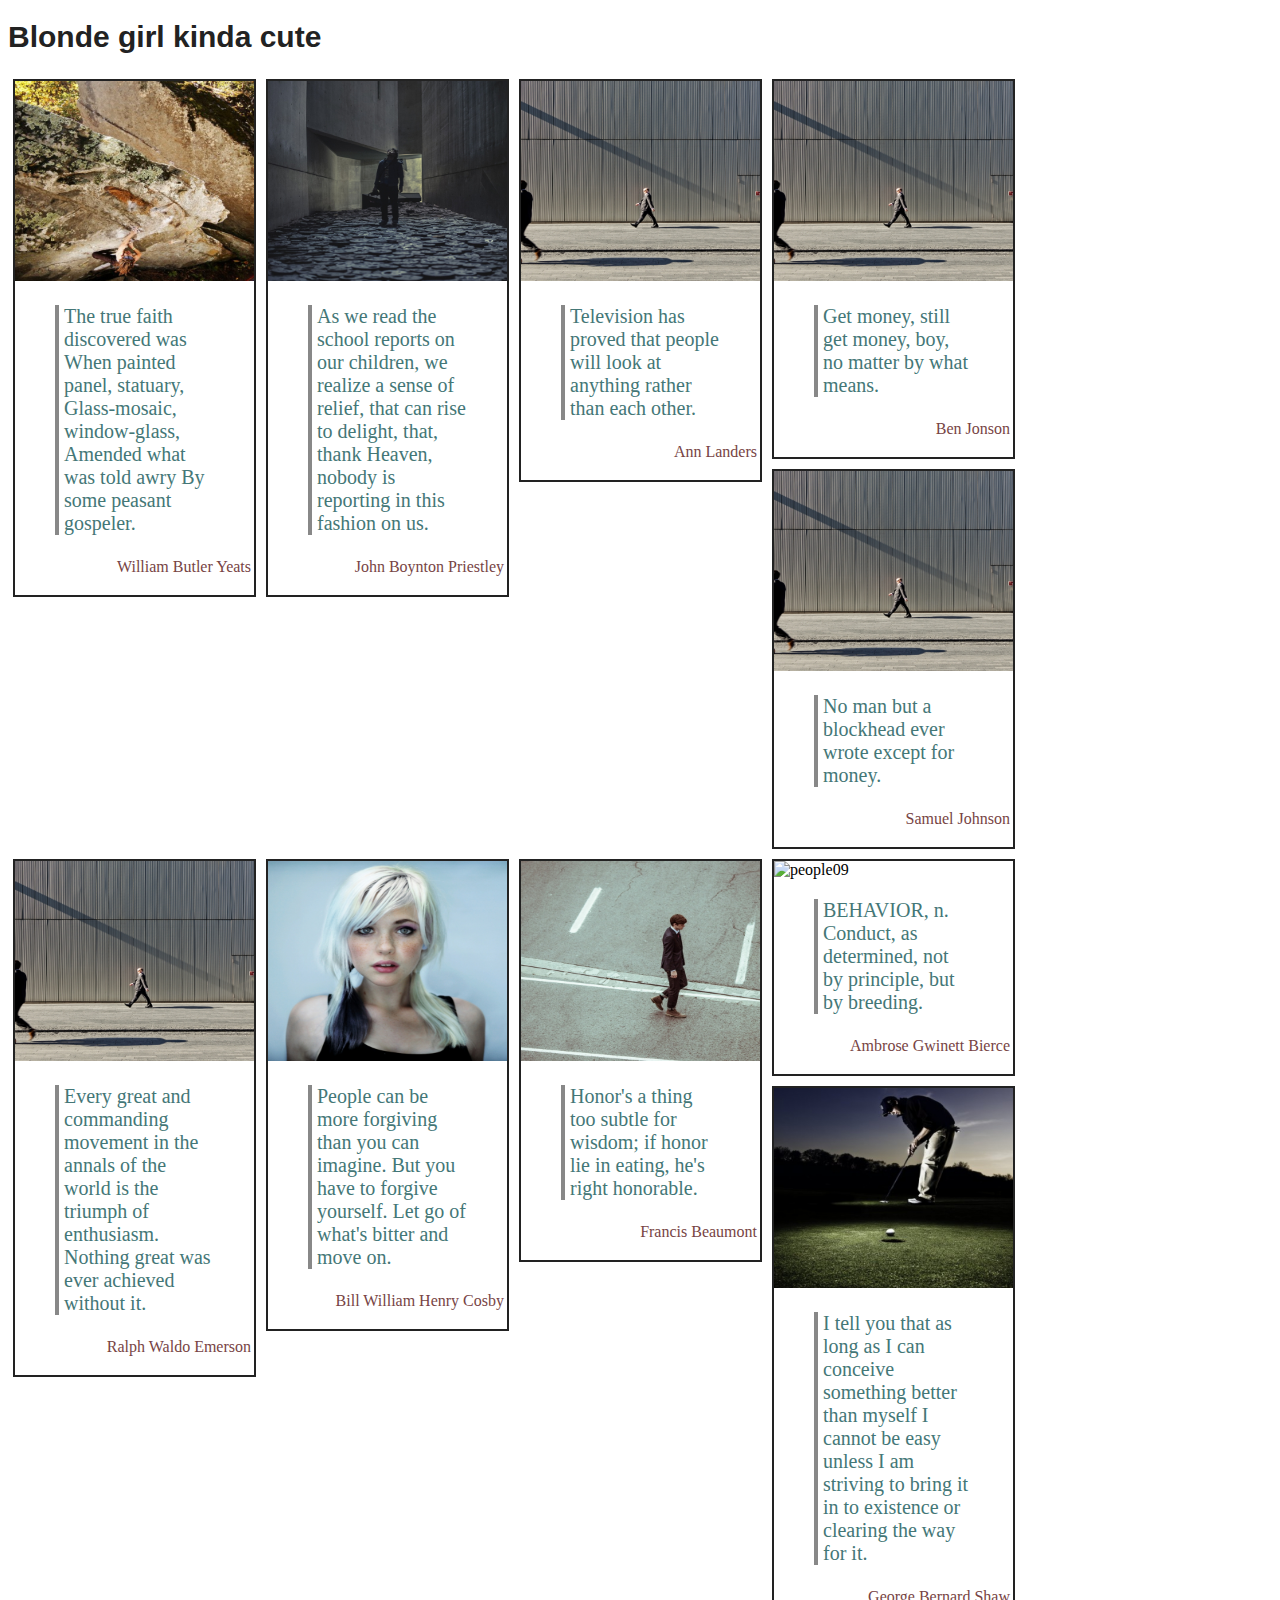
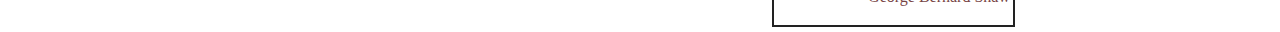
==== Manual/index.html @ 68e4ba8d "Manual site is 'responsive' first pass" ====
<!doctype html>
<html>
    <head>
        <meta charset="utf-8">
        <meta name="viewport" content="width=device-width, initial-scale=1.0">
        <title>Assessment 01 - Manual - 10011922</title>
        <link rel="stylesheet" href="css/styles.css" type="text/css" >

    </head>
    <body>


        <!-- Content begins here -->
        <h1>Blonde girl kinda cute</h1>

        <!-- Pictures begin here -->
        <div>
            <img src="images/people01.jpeg" alt="people01" class="col-">
            <blockquote>The true faith discovered was When painted panel, statuary, Glass-mosaic, window-glass, Amended what was told awry By some peasant gospeler.</blockquote>
            <p>William Butler Yeats</p>
        </div>

        <div>
            <img src="images/people02.jpeg" alt="people02" class="col-">
            <blockquote>As we read the school reports on our children, we realize a sense of relief, that can rise to delight, that, thank Heaven, nobody is reporting in this fashion on us.</blockquote>
            <p>John Boynton Priestley</p>
        </div>

        <div>
            <img src="images/people03.jpeg" alt="people03" class="col-">
            <blockquote>Television has proved that people will look at anything rather than each other.</blockquote>
            <p>Ann Landers</p>
        </div>

        <div>
            <img src="images/people04.jpeg" alt="people04" class="col-">
            <blockquote>Get money, still get money, boy, no matter by what means.</blockquote>
            <p>Ben Jonson</p>
        </div>

        <div>
            <img src="images/people05.jpeg" alt="people05" class="col-">
            <blockquote>No man but a blockhead ever wrote except for money.</blockquote>
            <p>Samuel Johnson</p>
        </div>

        <div>
            <img src="images/people06.jpeg" alt="people06" class="col-">
            <blockquote>Every great and commanding movement in the annals of the world is the triumph of enthusiasm. Nothing great was ever achieved without it.</blockquote>
            <p>Ralph Waldo Emerson</p>
        </div>

        <div>
            <img src="images/people07.jpeg" alt="people07" class="col-">
            <blockquote>People can be more forgiving than you can imagine. But you have to forgive yourself. Let go of what's bitter and move on.</blockquote>
            <p>Bill William Henry Cosby</p>
        </div>

        <div>
            <img src="images/people08.jpeg" alt="people08" class="col-">
            <blockquote>Honor's a thing too subtle for wisdom; if honor lie in eating, he's right honorable.</blockquote>
            <p>Francis Beaumont</p>
        </div>

        <div>
            <img src="images/people09.jpeg" alt="people09" class="col-">
            <blockquote>BEHAVIOR, n. Conduct, as determined, not by principle, but by breeding.</blockquote>
            <p>Ambrose Gwinett Bierce</p>
        </div>

        <div>
            <img src="images/people10.jpeg" alt="people10" class="col-">
            <blockquote>I tell you that as long as I can conceive something better than myself I cannot be easy unless I am striving to bring it in to existence or clearing the way for it.</blockquote>
            <p>George Bernard Shaw</p>
        </div>

        <!-- Content ends here -->
        <script src=""></script>
    </body>
</html>
---- Manual/css/styles.css ----
/*      TEXT STUFF    */
h1 {
    font-family    : arial;
    font-size      : 30px;
    color          : #222;
}

blockquote {
     border-left: 4px solid #888;
     padding-left: 5px;
     font-size: 20px;
     color: #477;
     max-width: 150px;
}

p {
     text-align: right;
     font-size: 16px;
     color: #744;
     padding: 3px;
}

div {
    border: 2px solid #222;
    float:left;
    margin: 5px;
}

/*      IMAGE STUFF    */
img {
    height : 200px;
}

/*.thickborder {
    border: 4px solid #222;
    box-sizing: border-box;
}*/

/* Design for mobile first */
[class*="col-"] {
    width: 100%;
}

/* Desktop */
@media only screen and (min-width: 768px)   {
    .col-1 {width: 8.33%;}
    .col-2 {width: 16.66%;}
    .col-3 {width: 25%;}
    .col-4 {width: 33.33%;}

    .col-5 {width: 41.66%;}
    .col-6 {width: 50%;}
    .col-7 {width: 58.33%;}
    .col-8 {width: 66.66%;}
    
    .col-9 {width: 75%;}
    .col-10 {width: 83.33%;}
    .col-11 {width: 91.66%;}
    .col-12 {width: 100%;}


}
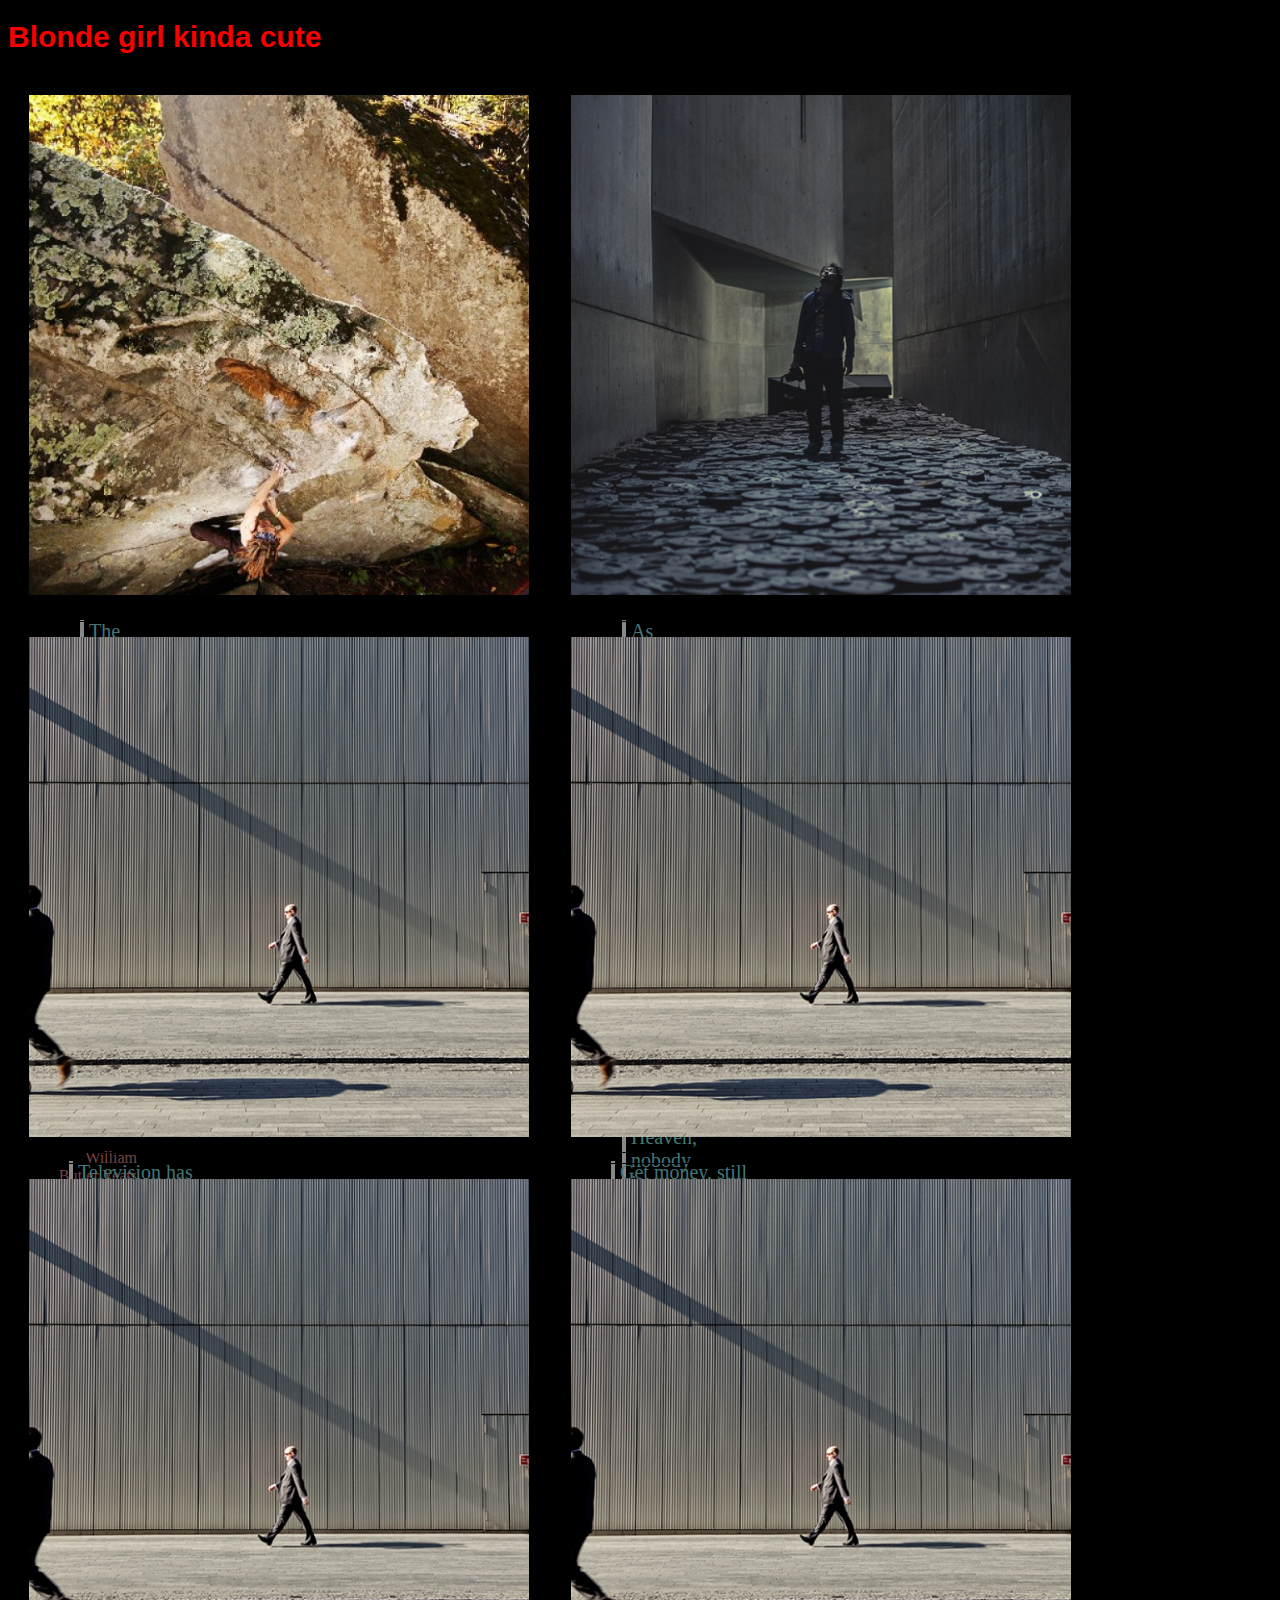
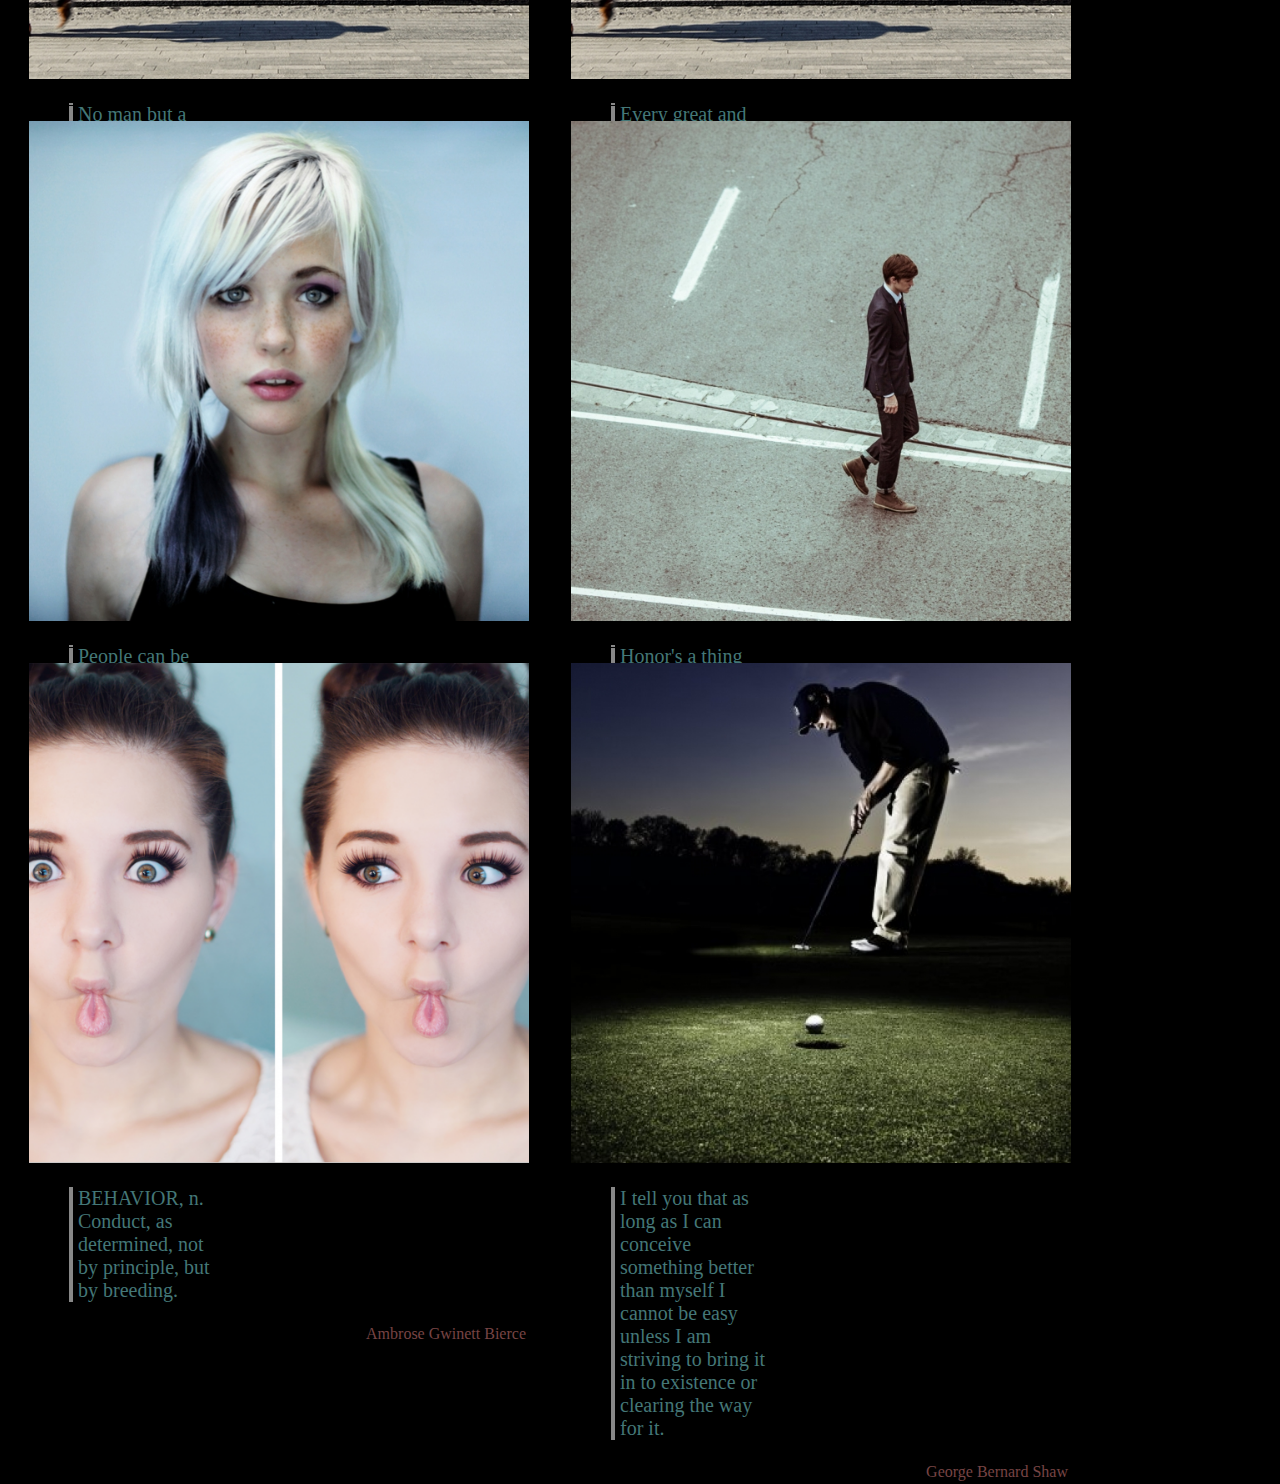
==== commit a5d27a84: "Gehhh.. Slightly better, don't actually know if this is responsive or not" ====
--- a/Manual/index.html
+++ b/Manual/index.html
@@ -14,61 +14,66 @@
         <h1>Blonde girl kinda cute</h1>
 
         <!-- Pictures begin here -->
-        <div>
+        <div class ="MyDiv">
             <img src="images/people01.jpeg" alt="people01" class="col-">
-            <blockquote>The true faith discovered was When painted panel, statuary, Glass-mosaic, window-glass, Amended what was told awry By some peasant gospeler.</blockquote>
-            <p>William Butler Yeats</p>
+            <div class ="TextBox">
+                    <blockquote>The true faith discovered was When painted panel, statuary, Glass-mosaic, window-glass, Amended what was told awry By some peasant gospeler.</blockquote>
+                    <p>William Butler Yeats</p>
+            </div>
+
         </div>
 
-        <div>
+        <div class ="MyDiv">
             <img src="images/people02.jpeg" alt="people02" class="col-">
-            <blockquote>As we read the school reports on our children, we realize a sense of relief, that can rise to delight, that, thank Heaven, nobody is reporting in this fashion on us.</blockquote>
-            <p>John Boynton Priestley</p>
+            <div class ="TextBox">
+                <blockquote>As we read the school reports on our children, we realize a sense of relief, that can rise to delight, that, thank Heaven, nobody is reporting in this fashion on us.</blockquote>
+                <p>John Boynton Priestley</p>
+            </div>
         </div>
 
-        <div>
+        <div class ="MyDiv">
             <img src="images/people03.jpeg" alt="people03" class="col-">
             <blockquote>Television has proved that people will look at anything rather than each other.</blockquote>
             <p>Ann Landers</p>
         </div>
 
-        <div>
+        <div class ="MyDiv">
             <img src="images/people04.jpeg" alt="people04" class="col-">
             <blockquote>Get money, still get money, boy, no matter by what means.</blockquote>
             <p>Ben Jonson</p>
         </div>
 
-        <div>
+        <div class ="MyDiv">
             <img src="images/people05.jpeg" alt="people05" class="col-">
             <blockquote>No man but a blockhead ever wrote except for money.</blockquote>
             <p>Samuel Johnson</p>
         </div>
 
-        <div>
+        <div class ="MyDiv">
             <img src="images/people06.jpeg" alt="people06" class="col-">
             <blockquote>Every great and commanding movement in the annals of the world is the triumph of enthusiasm. Nothing great was ever achieved without it.</blockquote>
             <p>Ralph Waldo Emerson</p>
         </div>
 
-        <div>
+        <div class ="MyDiv">
             <img src="images/people07.jpeg" alt="people07" class="col-">
             <blockquote>People can be more forgiving than you can imagine. But you have to forgive yourself. Let go of what's bitter and move on.</blockquote>
             <p>Bill William Henry Cosby</p>
         </div>
 
-        <div>
+        <div class ="MyDiv">
             <img src="images/people08.jpeg" alt="people08" class="col-">
             <blockquote>Honor's a thing too subtle for wisdom; if honor lie in eating, he's right honorable.</blockquote>
             <p>Francis Beaumont</p>
         </div>
 
-        <div>
-            <img src="images/people09.jpeg" alt="people09" class="col-">
+        <div class ="MyDiv">
+            <img src="images/people09.png" alt="people09" class="col-">
             <blockquote>BEHAVIOR, n. Conduct, as determined, not by principle, but by breeding.</blockquote>
             <p>Ambrose Gwinett Bierce</p>
         </div>
 
-        <div>
+        <div class ="MyDiv">
             <img src="images/people10.jpeg" alt="people10" class="col-">
             <blockquote>I tell you that as long as I can conceive something better than myself I cannot be easy unless I am striving to bring it in to existence or clearing the way for it.</blockquote>
             <p>George Bernard Shaw</p>
--- a/Manual/css/styles.css
+++ b/Manual/css/styles.css
@@ -1,8 +1,13 @@
+/* Background and other misc stuff */
+body {
+    background-color: black;
+}
+
 /*      TEXT STUFF    */
 h1 {
     font-family    : arial;
     font-size      : 30px;
-    color          : #222;
+    color          : #F90000;
 }
 
 blockquote {
@@ -20,15 +25,41 @@
      padding: 3px;
 }
 
-div {
+.TextBox    {
+    width: 100px;
+    height: 50px;
+    border: 1px solid #000;
+    color: #000;
+    float: left;
+    margin-left: 10px;
+    font-size: 15px
+}
+
+
+/*div {
     border: 2px solid #222;
     float:left;
     margin: 5px;
+} */
+
+/*@media only screen and (min-width: 768px)   {
+    div {width: 30%;}
+}*/
+
+
+.MyDiv  {
+    float: left;
+    margin: 5px;
+    padding: 15px;
+    max-width: 500px;
+    height: 500px;
+    border: 1px solid black;
 }
 
-/*      IMAGE STUFF    */
+
+/*      IMAGE    */
 img {
-    height : 200px;
+    height: 200px;
 }
 
 /*.thickborder {
@@ -39,24 +70,23 @@
 /* Design for mobile first */
 [class*="col-"] {
     width: 100%;
+    height: auto;
 }
 
+
+
 /* Desktop */
-@media only screen and (min-width: 768px)   {
+/*@media only screen and (min-width: 768px)   {
     .col-1 {width: 8.33%;}
     .col-2 {width: 16.66%;}
     .col-3 {width: 25%;}
     .col-4 {width: 33.33%;}
-
     .col-5 {width: 41.66%;}
     .col-6 {width: 50%;}
     .col-7 {width: 58.33%;}
     .col-8 {width: 66.66%;}
-    
     .col-9 {width: 75%;}
     .col-10 {width: 83.33%;}
     .col-11 {width: 91.66%;}
     .col-12 {width: 100%;}
-
-
-}+}*/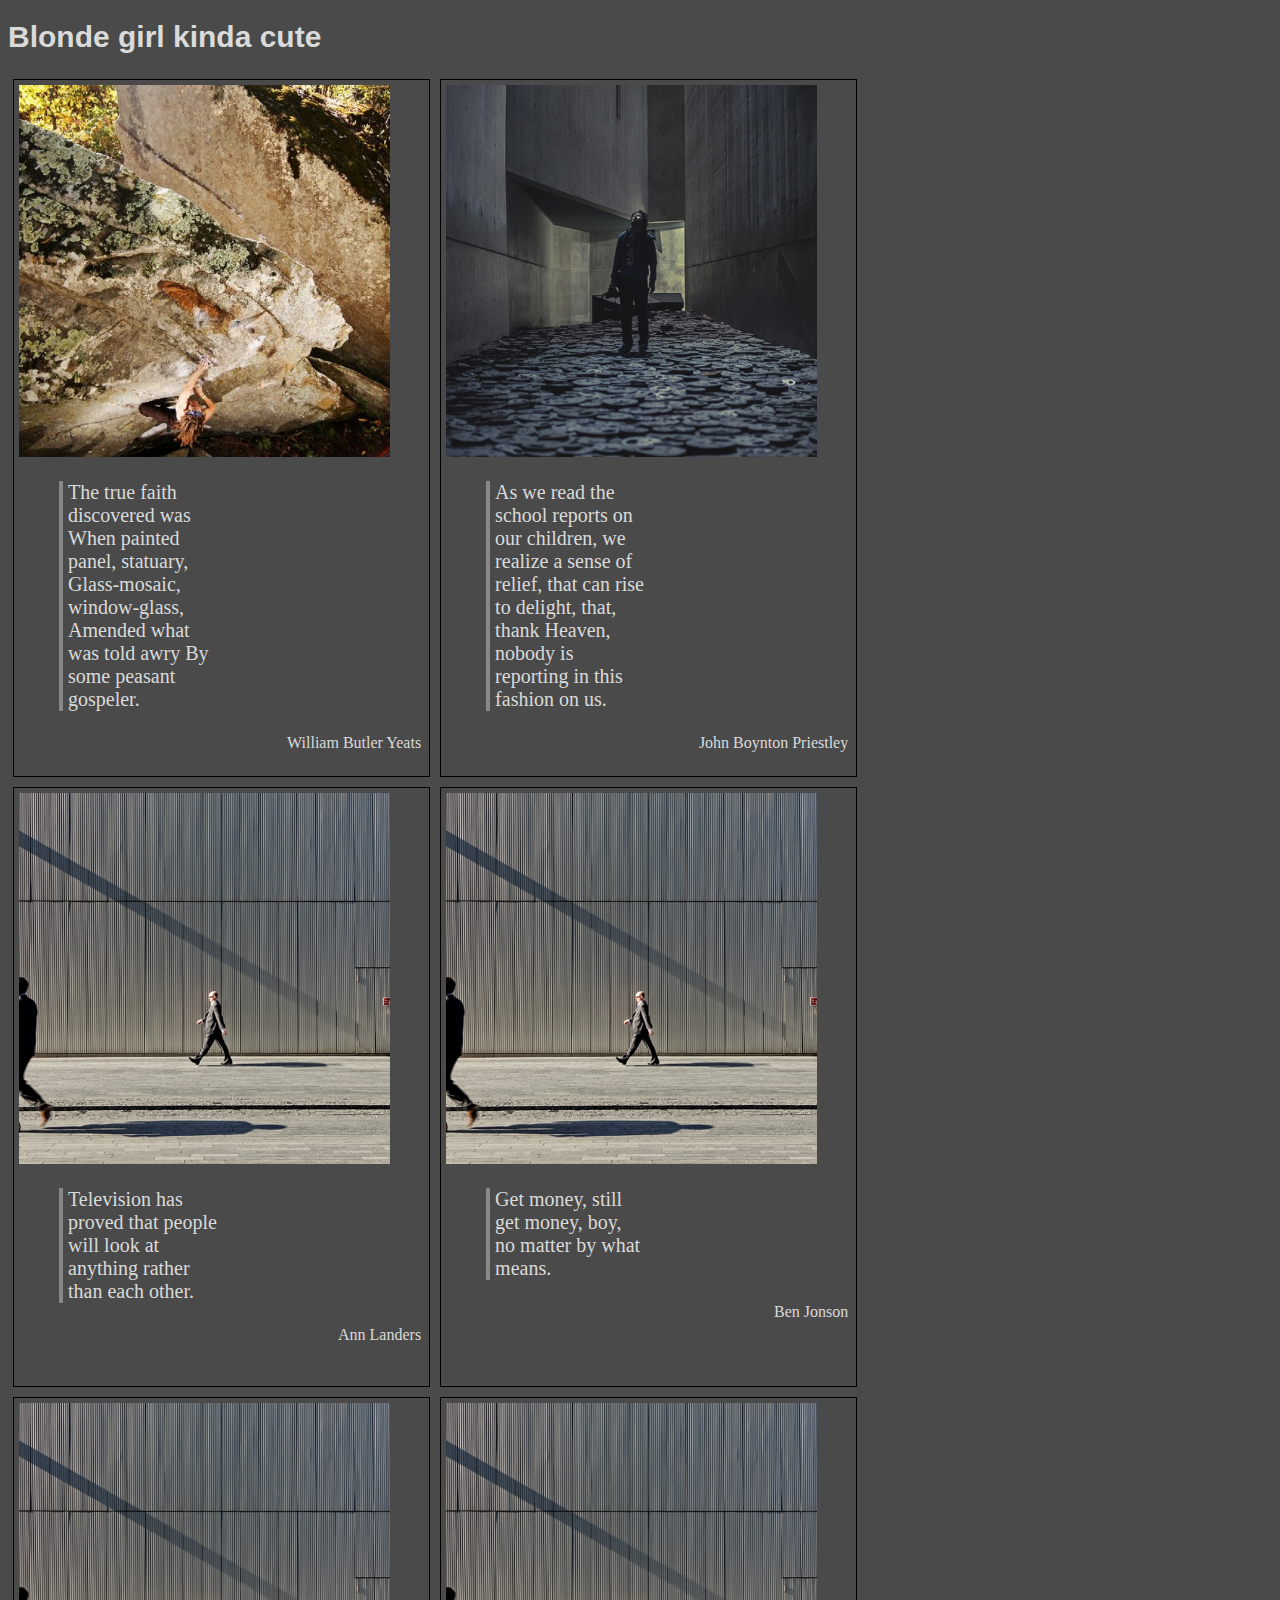
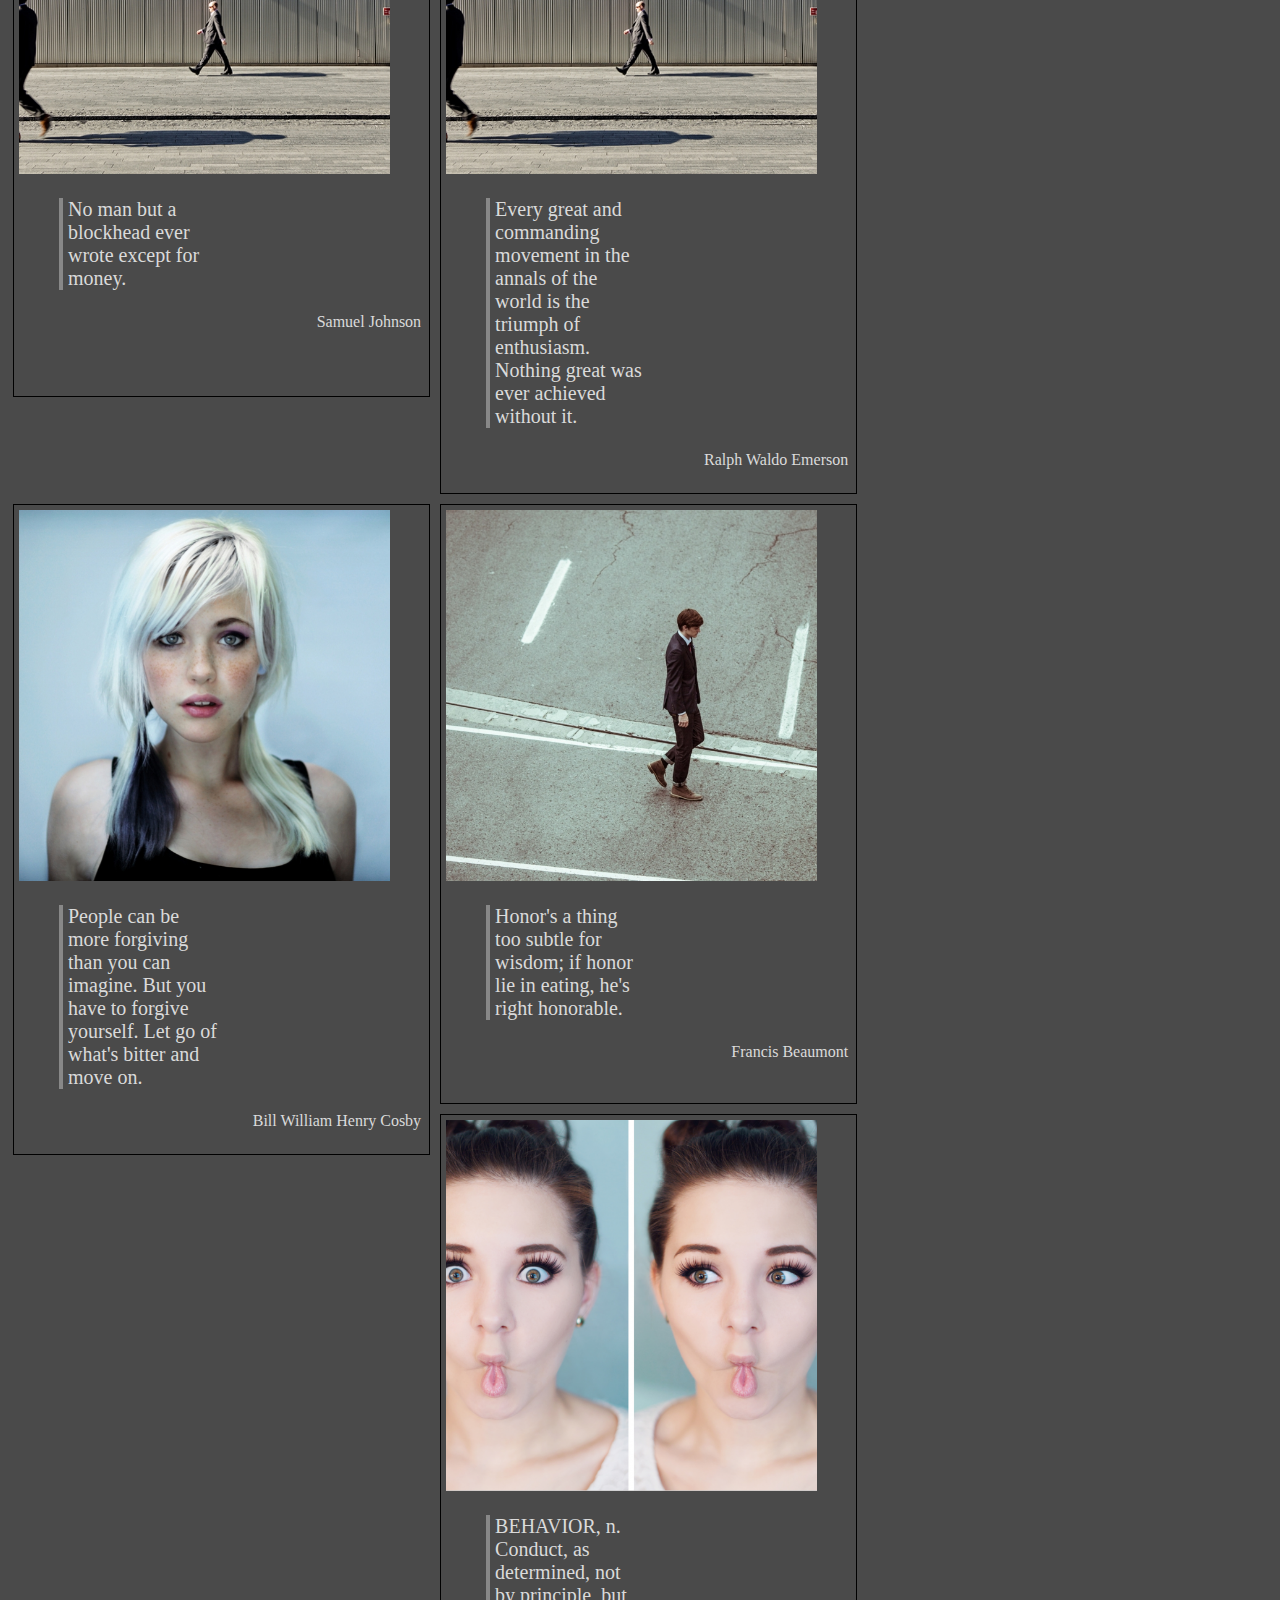
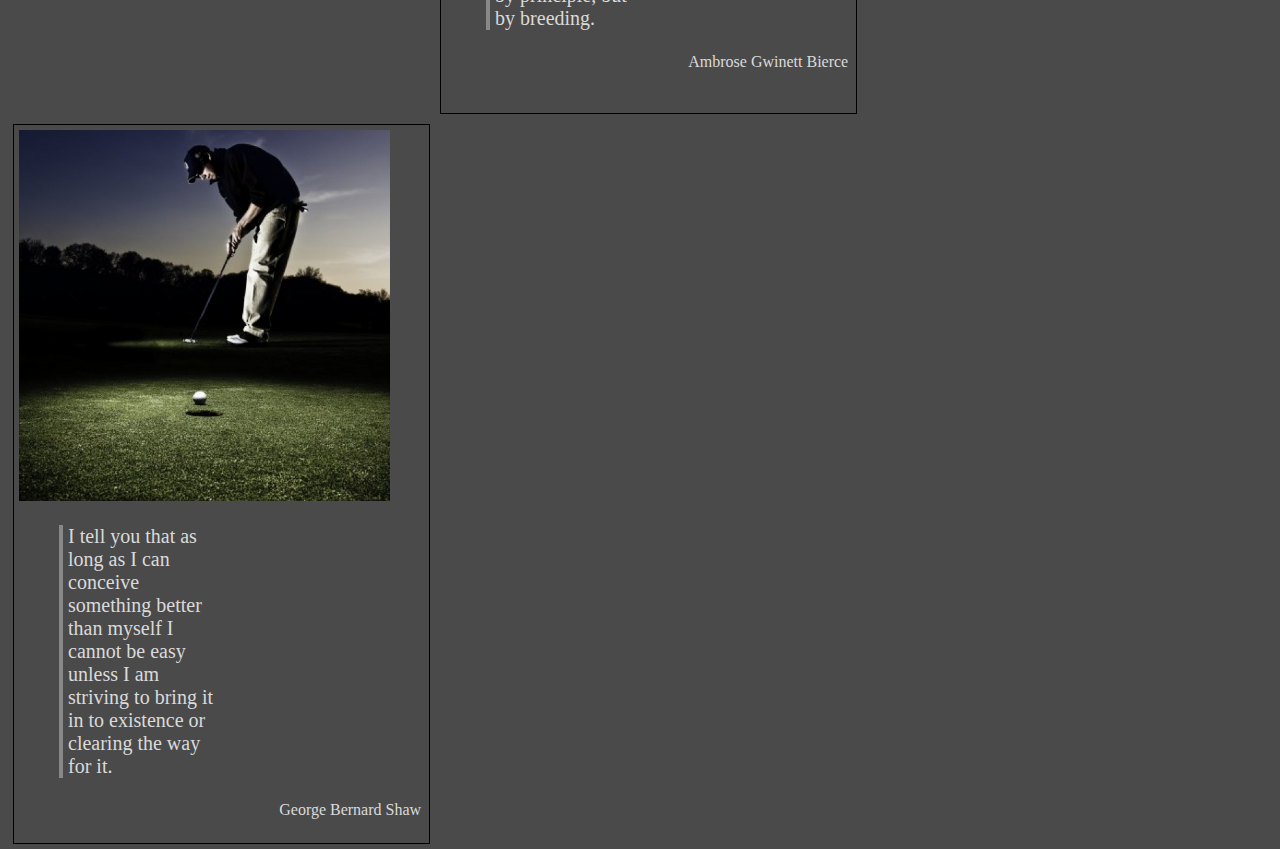
==== commit d6022c22: "Still messing around, getting closer" ====
--- a/Manual/index.html
+++ b/Manual/index.html
@@ -15,7 +15,7 @@
 
         <!-- Pictures begin here -->
         <div class ="MyDiv">
-            <img src="images/people01.jpeg" alt="people01" class="col-">
+            <img src="images/people01.jpeg" alt="people01" class="col-11">
             <div class ="TextBox">
                     <blockquote>The true faith discovered was When painted panel, statuary, Glass-mosaic, window-glass, Amended what was told awry By some peasant gospeler.</blockquote>
                     <p>William Butler Yeats</p>
@@ -24,7 +24,7 @@
         </div>
 
         <div class ="MyDiv">
-            <img src="images/people02.jpeg" alt="people02" class="col-">
+            <img src="images/people02.jpeg" alt="people02" class="col-11">
             <div class ="TextBox">
                 <blockquote>As we read the school reports on our children, we realize a sense of relief, that can rise to delight, that, thank Heaven, nobody is reporting in this fashion on us.</blockquote>
                 <p>John Boynton Priestley</p>
@@ -32,49 +32,57 @@
         </div>
 
         <div class ="MyDiv">
-            <img src="images/people03.jpeg" alt="people03" class="col-">
-            <blockquote>Television has proved that people will look at anything rather than each other.</blockquote>
-            <p>Ann Landers</p>
+            <img src="images/people03.jpeg" alt="people03" class="col-11">
+            <div class ="TextBox">
+                <blockquote>Television has proved that people will look at anything rather than each other.</blockquote>
+                <p>Ann Landers</p>
+            </div>
         </div>
 
         <div class ="MyDiv">
-            <img src="images/people04.jpeg" alt="people04" class="col-">
-            <blockquote>Get money, still get money, boy, no matter by what means.</blockquote>
-            <p>Ben Jonson</p>
+            <img src="images/people04.jpeg" alt="people04" class="col-11">
+            <div class ="TextBox">
+                <blockquote>Get money, still get money, boy, no matter by what means.</blockquote>
+                <p>Ben Jonson</p>
+            </div>
         </div>
 
         <div class ="MyDiv">
-            <img src="images/people05.jpeg" alt="people05" class="col-">
-            <blockquote>No man but a blockhead ever wrote except for money.</blockquote>
-            <p>Samuel Johnson</p>
+            <img src="images/people05.jpeg" alt="people05" class="col-11">
+            <div class ="TextBox">
+                <blockquote>No man but a blockhead ever wrote except for money.</blockquote>
+                <p>Samuel Johnson</p>
+            </div>
         </div>
 
         <div class ="MyDiv">
-            <img src="images/people06.jpeg" alt="people06" class="col-">
-            <blockquote>Every great and commanding movement in the annals of the world is the triumph of enthusiasm. Nothing great was ever achieved without it.</blockquote>
-            <p>Ralph Waldo Emerson</p>
+            <img src="images/people06.jpeg" alt="people06" class="col-11">
+            <div class ="TextBox">
+                <blockquote>Every great and commanding movement in the annals of the world is the triumph of enthusiasm. Nothing great was ever achieved without it.</blockquote>
+                <p>Ralph Waldo Emerson</p>
+            </div>
         </div>
 
         <div class ="MyDiv">
-            <img src="images/people07.jpeg" alt="people07" class="col-">
+            <img src="images/people07.jpeg" alt="people07" class="col-11">
             <blockquote>People can be more forgiving than you can imagine. But you have to forgive yourself. Let go of what's bitter and move on.</blockquote>
             <p>Bill William Henry Cosby</p>
         </div>
 
         <div class ="MyDiv">
-            <img src="images/people08.jpeg" alt="people08" class="col-">
+            <img src="images/people08.jpeg" alt="people08" class="col-11">
             <blockquote>Honor's a thing too subtle for wisdom; if honor lie in eating, he's right honorable.</blockquote>
             <p>Francis Beaumont</p>
         </div>
 
         <div class ="MyDiv">
-            <img src="images/people09.png" alt="people09" class="col-">
+            <img src="images/people09.png" alt="people09" class="col-11">
             <blockquote>BEHAVIOR, n. Conduct, as determined, not by principle, but by breeding.</blockquote>
             <p>Ambrose Gwinett Bierce</p>
         </div>
 
         <div class ="MyDiv">
-            <img src="images/people10.jpeg" alt="people10" class="col-">
+            <img src="images/people10.jpeg" alt="people10" class="col-11">
             <blockquote>I tell you that as long as I can conceive something better than myself I cannot be easy unless I am striving to bring it in to existence or clearing the way for it.</blockquote>
             <p>George Bernard Shaw</p>
         </div>
--- a/Manual/css/styles.css
+++ b/Manual/css/styles.css
@@ -1,31 +1,31 @@
 /* Background and other misc stuff */
 body {
-    background-color: black;
+    background-color: #4A4A4A;
 }
 
 /*      TEXT STUFF    */
 h1 {
     font-family    : arial;
     font-size      : 30px;
-    color          : #F90000;
+    color          : #DADADA;
 }
 
 blockquote {
      border-left: 4px solid #888;
      padding-left: 5px;
      font-size: 20px;
-     color: #477;
+     color: #DADADA;
      max-width: 150px;
 }
 
 p {
      text-align: right;
      font-size: 16px;
-     color: #744;
+     color: #DADADA;
      padding: 3px;
 }
 
-.TextBox    {
+TextBox    {
     width: 100px;
     height: 50px;
     border: 1px solid #000;
@@ -50,10 +50,13 @@
 .MyDiv  {
     float: left;
     margin: 5px;
-    padding: 15px;
-    max-width: 500px;
-    height: 500px;
+    padding: 5px;
+    max-width: 33%;
+    height: auto;
+    min-height: 600px;
+    max-height: 800px;
     border: 1px solid black;
+    box-sizing: border-box;
 }
 
 
@@ -62,31 +65,29 @@
     height: 200px;
 }
 
-/*.thickborder {
-    border: 4px solid #222;
-    box-sizing: border-box;
-}*/
+
+
+
+
+
 
 /* Design for mobile first */
 [class*="col-"] {
     width: 100%;
     height: auto;
 }
-
-
-
 /* Desktop */
-/*@media only screen and (min-width: 768px)   {
-    .col-1 {width: 8.33%;}
-    .col-2 {width: 16.66%;}
-    .col-3 {width: 25%;}
-    .col-4 {width: 33.33%;}
-    .col-5 {width: 41.66%;}
-    .col-6 {width: 50%;}
-    .col-7 {width: 58.33%;}
-    .col-8 {width: 66.66%;}
-    .col-9 {width: 75%;}
-    .col-10 {width: 83.33%;}
-    .col-11 {width: 91.66%;}
-    .col-12 {width: 100%;}
-}*/+@media only screen and (min-width: 768px)   {
+    .col-1 {width: 8.33%; height: auto;}
+    .col-2 {width: 16.66%; height: auto;}
+    .col-3 {width: 25%; height: auto;}
+    .col-4 {width: 33.33%; height: auto;}
+    .col-5 {width: 41.66%; height: auto;}
+    .col-6 {width: 50%; height: auto;}
+    .col-7 {width: 58.33%; height: auto;}
+    .col-8 {width: 66.66%; height: auto;}
+    .col-9 {width: 75%; height: auto;}
+    .col-10 {width: 83.33%; height: auto;}
+    .col-11 {width: 91.66%; height: auto;}
+    .col-12 {width: 100%; height: auto;}
+}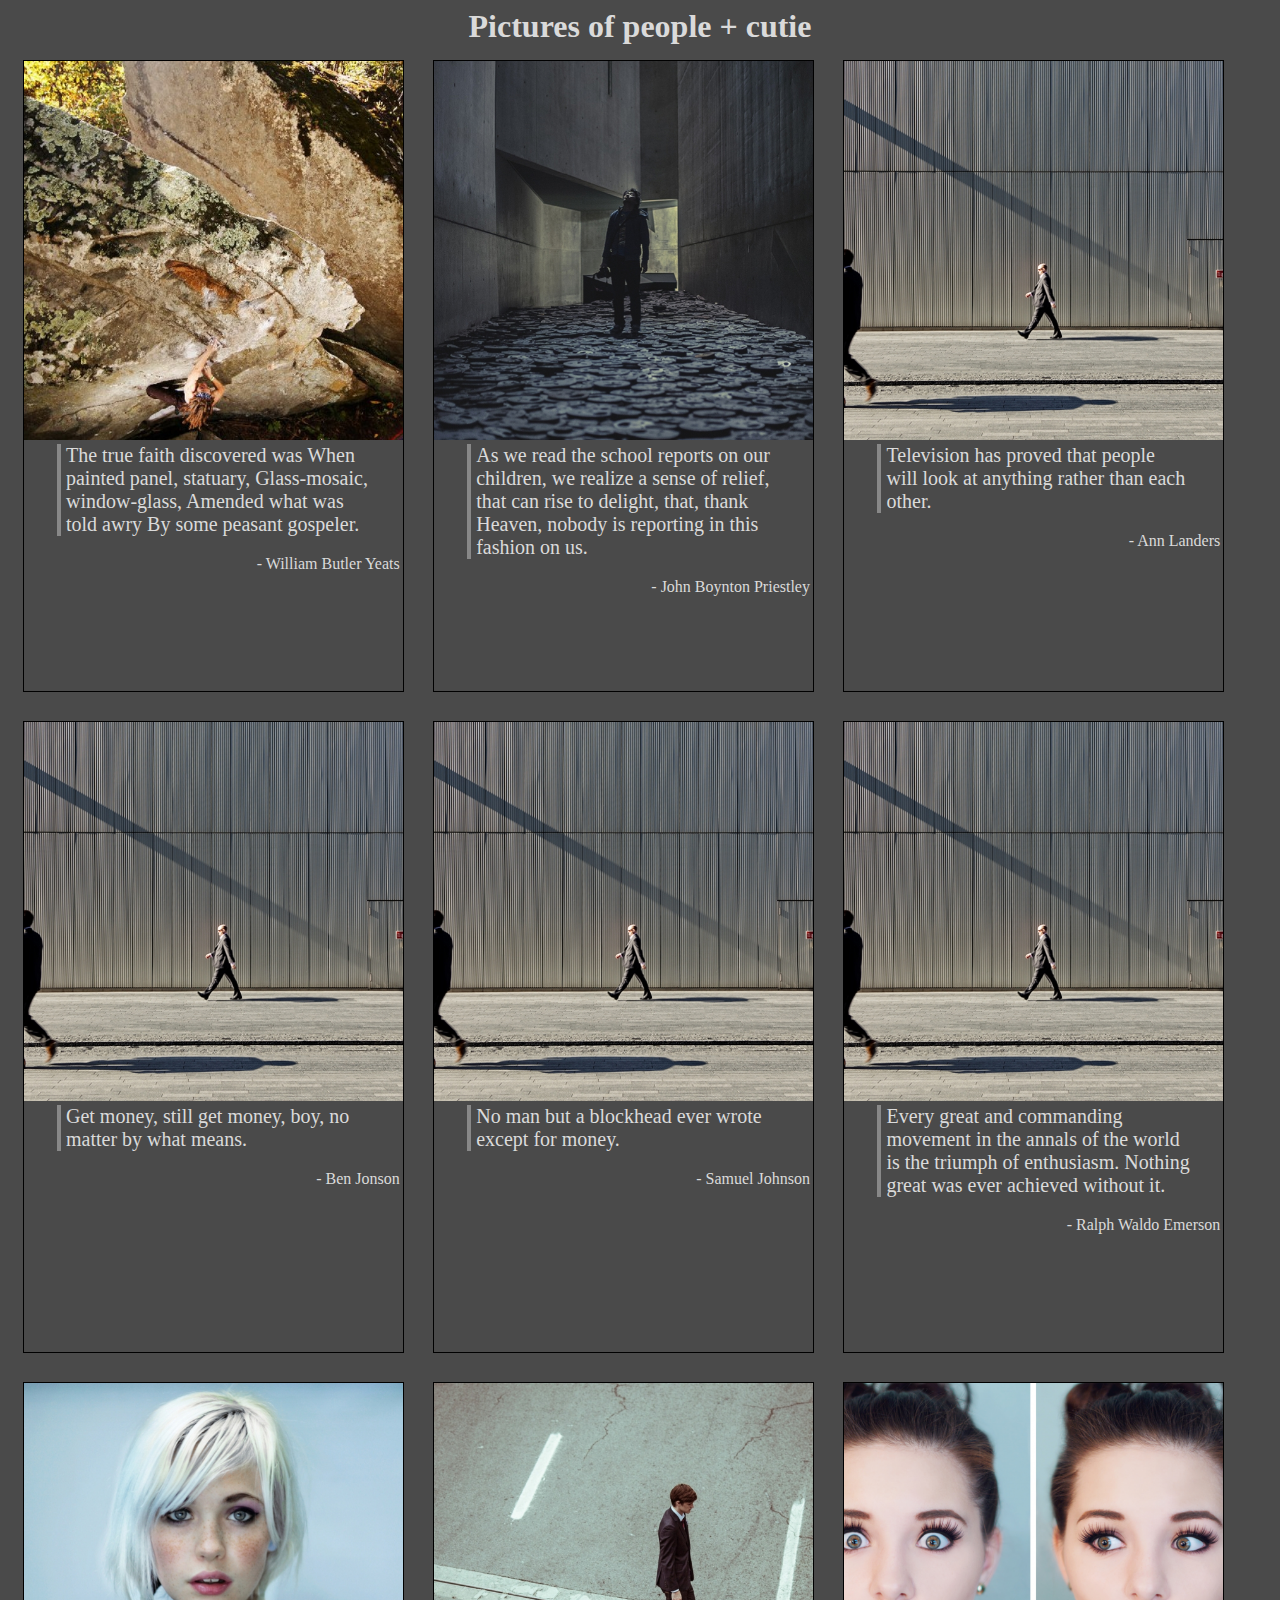
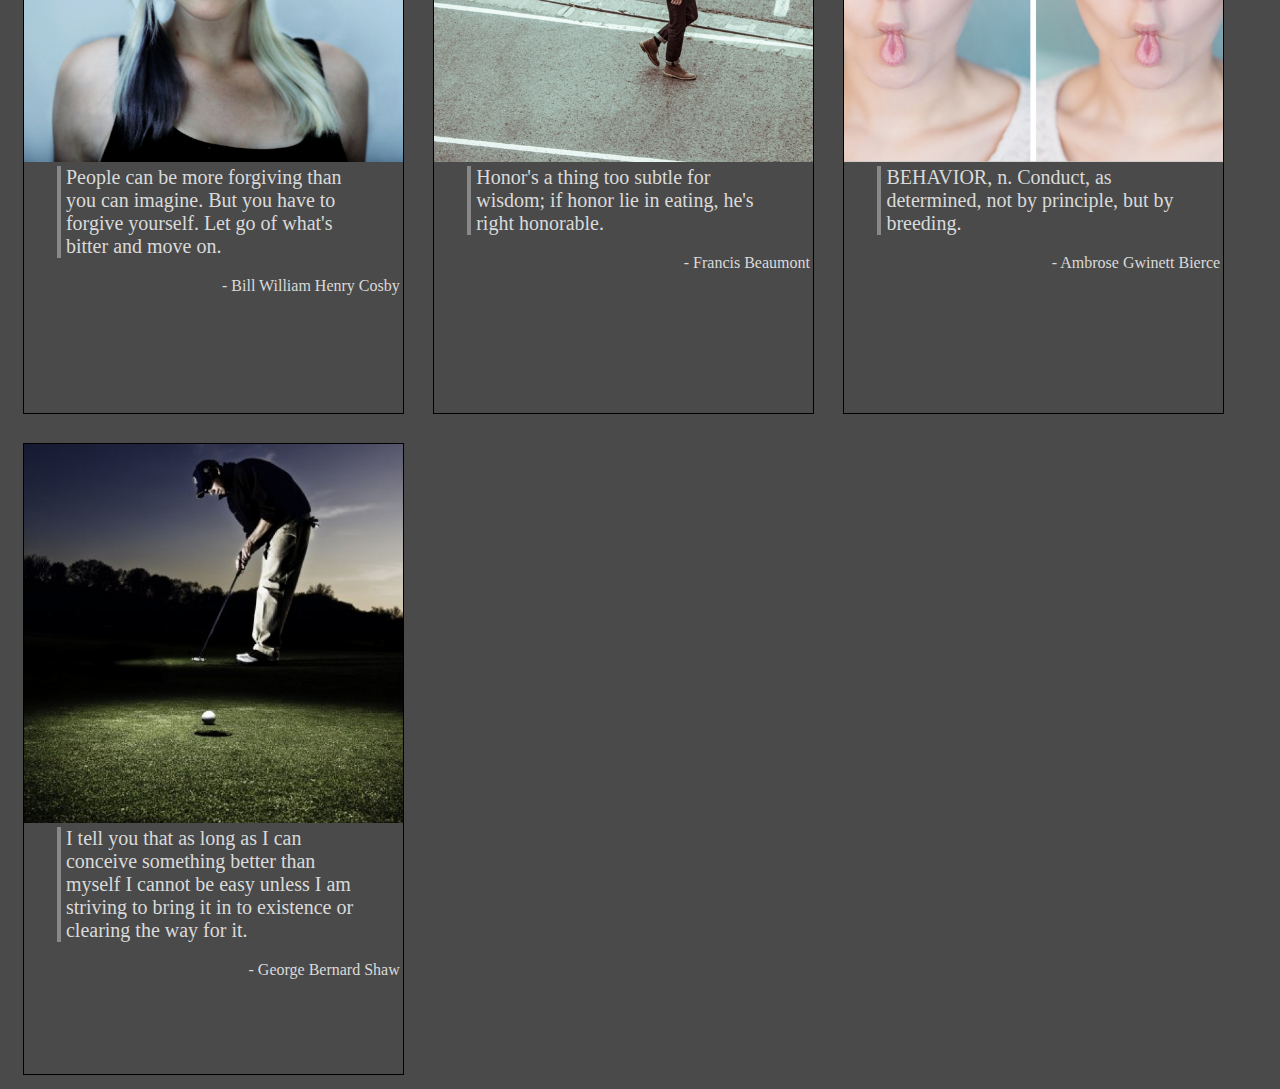
==== commit 7e2e2d14: "Manual website version complete" ====
--- a/Manual/index.html
+++ b/Manual/index.html
@@ -11,82 +11,70 @@
 
 
         <!-- Content begins here -->
-        <h1>Blonde girl kinda cute</h1>
+        <h1>Pictures of people + cutie</h1>
 
-        <!-- Pictures begin here -->
-        <div class ="MyDiv">
-            <img src="images/people01.jpeg" alt="people01" class="col-11">
-            <div class ="TextBox">
-                    <blockquote>The true faith discovered was When painted panel, statuary, Glass-mosaic, window-glass, Amended what was told awry By some peasant gospeler.</blockquote>
-                    <p>William Butler Yeats</p>
-            </div>
 
+            <!-- Pictures begin here -->
+        <div class ="c-1">
+            <img src="images/people01.jpeg" alt="people01" class="image1">
+            <blockquote class ="quote">The true faith discovered was When painted panel, statuary, Glass-mosaic, window-glass, Amended what was told awry By some peasant gospeler.</blockquote>
+            <p>- William Butler Yeats</p>
         </div>
 
-        <div class ="MyDiv">
-            <img src="images/people02.jpeg" alt="people02" class="col-11">
-            <div class ="TextBox">
-                <blockquote>As we read the school reports on our children, we realize a sense of relief, that can rise to delight, that, thank Heaven, nobody is reporting in this fashion on us.</blockquote>
-                <p>John Boynton Priestley</p>
-            </div>
+        <div class ="c-1">
+            <img src="images/people02.jpeg" alt="people02" class="image1">
+            <blockquote class ="quote">As we read the school reports on our children, we realize a sense of relief, that can rise to delight, that, thank Heaven, nobody is reporting in this fashion on us.</blockquote>
+            <p>- John Boynton Priestley</p>
         </div>
 
-        <div class ="MyDiv">
-            <img src="images/people03.jpeg" alt="people03" class="col-11">
-            <div class ="TextBox">
-                <blockquote>Television has proved that people will look at anything rather than each other.</blockquote>
-                <p>Ann Landers</p>
-            </div>
+        <div class ="c-1">
+            <img src="images/people03.jpeg" alt="people03" class="image1">
+            <blockquote class ="quote">Television has proved that people will look at anything rather than each other.</blockquote>
+            <p>- Ann Landers</p>
         </div>
 
-        <div class ="MyDiv">
-            <img src="images/people04.jpeg" alt="people04" class="col-11">
-            <div class ="TextBox">
-                <blockquote>Get money, still get money, boy, no matter by what means.</blockquote>
-                <p>Ben Jonson</p>
-            </div>
+        <div class ="c-1">
+            <img src="images/people04.jpeg" alt="people04" class="image1">
+            <blockquote class ="quote">Get money, still get money, boy, no matter by what means.</blockquote>
+            <p>- Ben Jonson</p>
         </div>
 
-        <div class ="MyDiv">
-            <img src="images/people05.jpeg" alt="people05" class="col-11">
-            <div class ="TextBox">
-                <blockquote>No man but a blockhead ever wrote except for money.</blockquote>
-                <p>Samuel Johnson</p>
-            </div>
+        <div class ="c-1">
+            <img src="images/people05.jpeg" alt="people05" class="image1">
+            <blockquote class ="quote">No man but a blockhead ever wrote except for money.</blockquote>
+            <p>- Samuel Johnson</p>
         </div>
 
-        <div class ="MyDiv">
-            <img src="images/people06.jpeg" alt="people06" class="col-11">
-            <div class ="TextBox">
-                <blockquote>Every great and commanding movement in the annals of the world is the triumph of enthusiasm. Nothing great was ever achieved without it.</blockquote>
-                <p>Ralph Waldo Emerson</p>
-            </div>
+        <div class ="c-1">
+            <img src="images/people06.jpeg" alt="people06" class="image1">
+            <blockquote class ="quote">Every great and commanding movement in the annals of the world is the triumph of enthusiasm. Nothing great was ever achieved without it.</blockquote>
+            <p>- Ralph Waldo Emerson</p>
         </div>
 
-        <div class ="MyDiv">
-            <img src="images/people07.jpeg" alt="people07" class="col-11">
-            <blockquote>People can be more forgiving than you can imagine. But you have to forgive yourself. Let go of what's bitter and move on.</blockquote>
-            <p>Bill William Henry Cosby</p>
+        <div class ="c-1">
+            <img src="images/people07.jpeg" alt="people07" class="image1">
+            <blockquote class ="quote">People can be more forgiving than you can imagine. But you have to forgive yourself. Let go of what's bitter and move on.</blockquote>
+            <p>- Bill William Henry Cosby</p>
         </div>
 
-        <div class ="MyDiv">
-            <img src="images/people08.jpeg" alt="people08" class="col-11">
-            <blockquote>Honor's a thing too subtle for wisdom; if honor lie in eating, he's right honorable.</blockquote>
-            <p>Francis Beaumont</p>
+        <div class ="c-1">
+            <img src="images/people08.jpeg" alt="people08" class="image1">
+            <blockquote class="quote">Honor's a thing too subtle for wisdom; if honor lie in eating, he's right honorable.</blockquote>
+            <p>- Francis Beaumont</p>
         </div>
 
-        <div class ="MyDiv">
-            <img src="images/people09.png" alt="people09" class="col-11">
-            <blockquote>BEHAVIOR, n. Conduct, as determined, not by principle, but by breeding.</blockquote>
-            <p>Ambrose Gwinett Bierce</p>
+        <div class ="c-1">
+            <img src="images/people09.png" alt="people09" class="image1">
+            <blockquote class ="quote">BEHAVIOR, n. Conduct, as determined, not by principle, but by breeding.</blockquote>
+            <p>- Ambrose Gwinett Bierce</p>
         </div>
 
-        <div class ="MyDiv">
-            <img src="images/people10.jpeg" alt="people10" class="col-11">
-            <blockquote>I tell you that as long as I can conceive something better than myself I cannot be easy unless I am striving to bring it in to existence or clearing the way for it.</blockquote>
-            <p>George Bernard Shaw</p>
+        <div class ="c-1">
+            <img src="images/people10.jpeg" alt="people10" class="image1">
+            <blockquote class ="quote">I tell you that as long as I can conceive something better than myself I cannot be easy unless I am striving to bring it in to existence or clearing the way for it.</blockquote>
+            <p>- George Bernard Shaw</p>
         </div>
-
+   
         <!-- Content ends here -->
         <script src=""></script>
     </body>
--- a/Manual/css/styles.css
+++ b/Manual/css/styles.css
@@ -1,93 +1,60 @@
-/* Background and other misc stuff */
-body {
-    background-color: #4A4A4A;
+/*  BACKGROUND, VARS, & OTHER FAR REACHING STUFF */
+:root    {
+    --MainTextColour    : #DADADA;
+    --QuoteeTextCol     : #DADADA;
+    --BackGroundCol     : #4A4A4A;
+
 }
 
-/*      TEXT STUFF    */
+body    {    background-color    : var(--BackGroundCol);    }
+
+/*  TEXT  */
 h1 {
-    font-family    : arial;
-    font-size      : 30px;
-    color          : #DADADA;
-}
-
-blockquote {
-     border-left: 4px solid #888;
-     padding-left: 5px;
-     font-size: 20px;
-     color: #DADADA;
-     max-width: 150px;
+    color: var(--MainTextColour);
+    text-align: center;
+    margin: 0 auto;
 }
 
 p {
      text-align: right;
      font-size: 16px;
-     color: #DADADA;
+     color: var(--QuoteeTextCol);
      padding: 3px;
+
 }
 
-TextBox    {
-    width: 100px;
-    height: 50px;
-    border: 1px solid #000;
-    color: #000;
-    float: left;
-    margin-left: 10px;
-    font-size: 15px
+.quote {
+    font-family: 'Franklin Gothic Medium';    /* Is this right? */
+    text-align: justify left;
+    margin: 0 auto;
+    border-left: 4px solid #888;
+    padding-left: 5px;
+    font-size: 20px;
+    color: var(--MainTextColour);
+    max-width: 80%;
 }
 
+/*  CONTAINERS  */
 
-/*div {
-    border: 2px solid #222;
-    float:left;
-    margin: 5px;
-} */
-
-/*@media only screen and (min-width: 768px)   {
-    div {width: 30%;}
-}*/
-
-
-.MyDiv  {
+[class*="c-"] {
+    width: 100%;
     float: left;
-    margin: 5px;
-    padding: 5px;
-    max-width: 33%;
-    height: auto;
-    min-height: 600px;
-    max-height: 800px;
     border: 1px solid black;
-    box-sizing: border-box;
+    height: 685px;
 }
 
-
-/*      IMAGE    */
-img {
-    height: 200px;
+@media only screen and (min-width: 601px)   {
+    .c-1 {width: 45%; margin: 2%; height: 665px;}
+    /*.c-2 {width: 16.66%; height: auto;}   HERE INCASE I FORGET I CAN DO THIS*/
 }
 
+@media only screen and (min-width: 1200px)   {
+    .c-1 {width: 30%; margin: 1.15%; height: 630px;}
+}
 
+/*  IMAGES  */
 
-
-
-
-
-/* Design for mobile first */
-[class*="col-"] {
-    width: 100%;
-    height: auto;
-}
-/* Desktop */
-@media only screen and (min-width: 768px)   {
-    .col-1 {width: 8.33%; height: auto;}
-    .col-2 {width: 16.66%; height: auto;}
-    .col-3 {width: 25%; height: auto;}
-    .col-4 {width: 33.33%; height: auto;}
-    .col-5 {width: 41.66%; height: auto;}
-    .col-6 {width: 50%; height: auto;}
-    .col-7 {width: 58.33%; height: auto;}
-    .col-8 {width: 66.66%; height: auto;}
-    .col-9 {width: 75%; height: auto;}
-    .col-10 {width: 83.33%; height: auto;}
-    .col-11 {width: 91.66%; height: auto;}
-    .col-12 {width: 100%; height: auto;}
+.image1 {
+    width    : 100%;
+    height   : auto;
 }